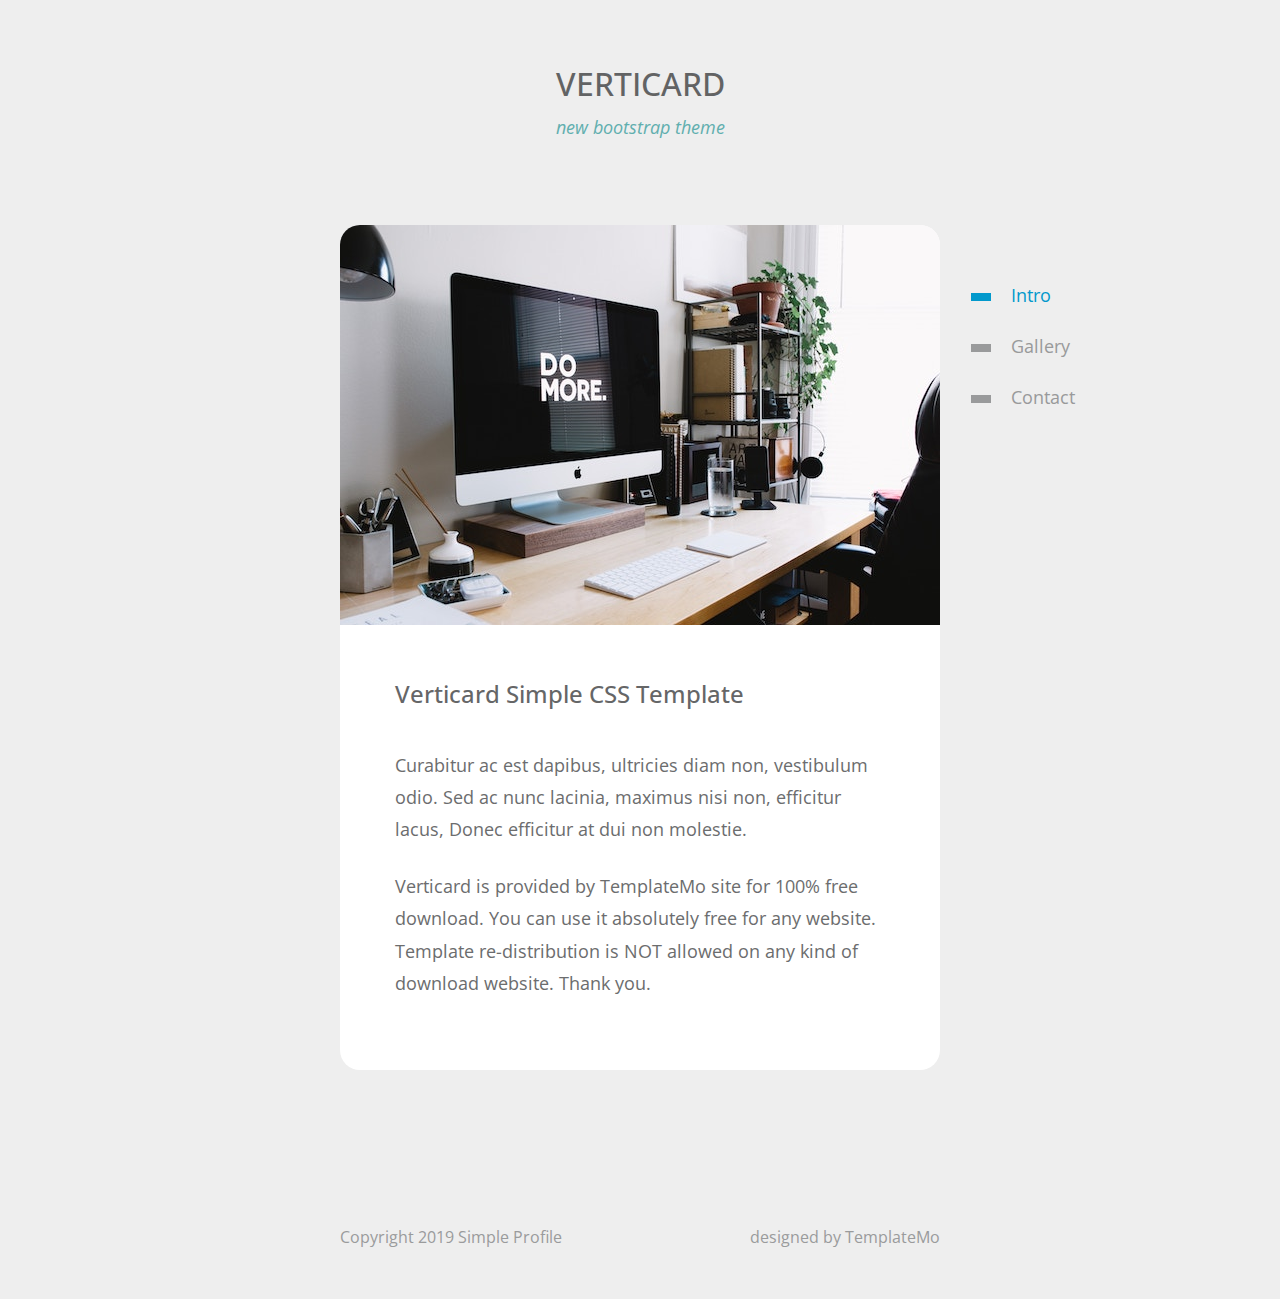
==== index.html @ 50e01ff7 "template" ====
<!DOCTYPE html>
<html lang="en">

<head>
  <meta charset="UTF-8" />
  <meta name="viewport" content="width=device-width, initial-scale=1.0" />
  <meta http-equiv="X-UA-Compatible" content="ie=edge" />
  <title>VertiCard by TemplateMo</title>

  <link rel="stylesheet" href="https://fonts.googleapis.com/css?family=Open+Sans:400,600" />
  <link rel="stylesheet" href="css/bootstrap.min.css" />
  <link rel="stylesheet" href="css/templatemo-style.css" />
<!--
Verticard Template
https://templatemo.com/tm-533-verticard
-->
</head>

<body>
  <div class="tm-page-container mx-auto">
    <header class="tm-header text-center">
      <h1 class="tm-title text-uppercase">Verticard</h1>
      <p class="tm-primary-color"><i>new bootstrap theme</i></p>
    </header>

    <section class="tm-section">
      <nav class="tm-nav">
        <ul>
          <li class="active">
            <a href="index.html"><span class="tm-nav-deco"></span>Intro</a>
          </li>
          <li>
            <a href="gallery.html"><span class="tm-nav-deco"></span>Gallery</a>
          </li>
          <li>
            <a href="contact.html"><span class="tm-nav-deco"></span>Contact</a>
          </li>
        </ul>
      </nav>
      <div class="tm-content-container">
        <figure class="mb-0">
          <img src="img/img-1.jpg" alt="Image" class="img-fluid tm-img" />
        </figure>
        <div class="tm-content">
          <h2 class="tm-page-title">Verticard Simple CSS Template</h2>
          <p class="mb-4">
            Curabitur ac est dapibus, ultricies diam non, vestibulum odio. Sed
            ac nunc lacinia, maximus nisi non, efficitur lacus, Donec efficitur
            at dui non molestie.
          </p>
          <p>
            Verticard is provided by TemplateMo site for 100% free download. You can use it absolutely free for any website. Template re-distribution is NOT allowed on any kind of download website. Thank you.
          </p>
        </div>
      </div>
    </section>

    <footer>
      <span>Copyright 2019 Simple Profile</span>
      <span>designed by TemplateMo</span>
    </footer>
  </div>
</body>

</html>
---- css/templatemo-style.css ----
/*
Verticard Template
https://templatemo.com/tm-533-verticard
*/

body {
  font-family: "Open Sans", Arial, Helvetica, sans-serif;
  font-size: 18px;
  font-weight: 400;
  overflow-x: hidden;
  background-color: #eeeeee;
  color: #6C6D6E;
}

a {
  transition: all 0.3s ease;
}

a:hover,
a:focus {
  text-decoration: none;
}

p {
  line-height: 1.8;
}

.tm-primary-color {
  color: #61AEAE;
}

.tm-secondary-color {
  color: #0099CC;
}


.tm-page-container {
  max-width: 600px;
  width: 100%;  
}

.tm-section {
  margin-bottom: 155px;
  position: relative;
}

.tm-content-container {      
  border-radius: 20px;
  background-color: white;
}

.tm-nav {
  position: absolute;
  right: -150px;
  top: 45px;
}

.tm-nav > ul > li {
  list-style: none;
}

.tm-nav > ul > li > a {
  display: block;
  padding: 12px 15px;
  color: #999A9B;
}

.tm-nav > ul > li.active > a,
.tm-nav > ul > li > a:hover,
.tm-nav > ul > li > a:focus {
  color: #0299CC;
}

.tm-nav-deco {
  display: inline-block;
  width: 20px;
  height: 8px;
  background-color: #999A9B;
  vertical-align: middle;
  margin-right: 20px;
}

.tm-nav > ul > li.active > a > .tm-nav-deco,
.tm-nav > ul > li:hover > a > .tm-nav-deco
 {
  background-color: #0299CC;
}

.tm-content {  
  padding: 55px;
}

.tm-header {
  padding: 65px 15px;
}

.tm-title {
  font-size: 2rem;
  color: #626364;
}

.tm-page-title {
  font-size: 1.5rem;
  margin-bottom: 40px;
  color: #656667;
}

.tm-img {
  border-top-left-radius: 20px;
  border-top-right-radius: 20px;  
}

footer {
  font-size: 1rem;
  display: flex;
  justify-content: space-between;
  padding-bottom: 50px;
  color: #9A9B9C;
}

.tm-footer-link {
  color: #9A9B9C;
}

/* 
  Gallery Item Hover Effect
  https://tympanus.net/codrops/2014/06/19/ideas-for-subtle-hover-effects/
*/

/* Common style */
.tm-gallery-item figure {
	position: relative;	
	overflow: hidden;
	margin-bottom: 0;
	background: #3085a3;
	text-align: center;
	cursor: pointer;
}

.tm-gallery-item figure img {
	position: relative;
	display: block;
	min-height: 100%;
	max-width: 100%;
	opacity: 0.8;
}

.tm-gallery-item figure figcaption {
	color: #fff;
	text-transform: uppercase;
	font-size: 1.25em;
	-webkit-backface-visibility: hidden;
	backface-visibility: hidden;
}

.tm-gallery-item figure figcaption::before,
.tm-gallery-item figure figcaption::after {
	pointer-events: none;
}

.tm-gallery-item figure figcaption,
.tm-gallery-item figure figcaption > a {
	position: absolute;
	top: 0;
	left: 0;
	width: 100%;
	height: 100%;
}

/* Anchor will cover the whole item by default */
/* For some effects it will show as a button */
.tm-gallery-item figure figcaption > a {
	z-index: 1000;
	text-indent: 200%;
	white-space: nowrap;
	font-size: 0;
	opacity: 0;
}

.tm-gallery-item figure h2 {
	word-spacing: -0.15em;
	font-weight: 300;
}

.tm-gallery-item figure h2 span {	font-weight: 800; }

.tm-gallery-item figure h2,
.tm-gallery-item figure p {
	margin: 0;
}

.tm-gallery-item figure p {
	letter-spacing: 1px;
	font-size: 60.5%;
	max-width: 200px;
	margin: 0 auto;
}

/*---------------*/
/***** Bubba *****/
/*---------------*/

figure.effect-bubba {	background: #9e5406; }

figure.effect-bubba img {
	opacity: 1;
	-webkit-transition: opacity 0.35s;
	transition: opacity 0.35s;
}

figure.effect-bubba:hover img {
	opacity: 0.4;
}

figure.effect-bubba figcaption::before,
figure.effect-bubba figcaption::after {
	position: absolute;
	top: 15px;
	right: 15px;
	bottom: 15px;
	left: 15px;
	content: '';
	opacity: 0;
	-webkit-transition: opacity 0.35s, -webkit-transform 0.35s;
	transition: opacity 0.35s, transform 0.35s;
}

figure.effect-bubba figcaption::before {
	border-top: 1px solid #fff;
	border-bottom: 1px solid #fff;
	-webkit-transform: scale(0,1);
	transform: scale(0,1);
}

figure.effect-bubba figcaption::after {
	border-right: 1px solid #fff;
	border-left: 1px solid #fff;
	-webkit-transform: scale(1,0);
	transform: scale(1,0);
}

figure.effect-bubba h2 {
	font-size: 1.5rem;	
	-webkit-transition: -webkit-transform 0.35s;
	transition: transform 0.35s;
	-webkit-transform: translate3d(0,-5px,0);
	transform: translate3d(0,-5px,0);
	opacity: 0;
}

figure.effect-bubba p {
	width: 100%;
	padding: 10px;
	opacity: 0;
	-webkit-transition: opacity 0.35s, -webkit-transform 0.35s;
	transition: opacity 0.35s, transform 0.35s;
	-webkit-transform: translate3d(0,20px,0);
	transform: translate3d(0,20px,0);
}

figure.effect-bubba:hover figcaption::before,
figure.effect-bubba:hover figcaption::after {
	opacity: 1;
	-webkit-transform: scale(1);
	transform: scale(1);
}

figure.effect-bubba:hover h2,
figure.effect-bubba:hover p {
	opacity: 1;
	-webkit-transform: translate3d(0,0,0);
	transform: translate3d(0,0,0);
}

.tm-gallery {
  margin-top: 40px;
  margin-left: -30px;
  margin-right: -30px;
  margin-bottom: -20px;
}

.tm-gallery-item {
	margin-top: 15px;
	margin-bottom: 15px;
	max-width: 270px;
}

.tm-content-2 {
	padding-left: 45px;
	padding-right: 45px;
}

figcaption {
	display: flex;
	flex-direction: column;
	align-items: center;
	justify-content: center;
}

.tm-img-overlay-wrap {
	position: relative;
	min-height: 280px;
	background-image: url(../img/contact.jpg);
	background-repeat: no-repeat;
	background-size: cover;
	border-top-left-radius: 20px;
	border-top-right-radius: 20px;
}

.tm-img-overlay {
	border-top-left-radius: 20px;
	border-top-right-radius: 20px;
	position: absolute;
	top: 0;
	left: 0;
	width: 100%;
	height: 100%;
	background-color: rgba(0,0,0,0.5);
}

.tm-img-overlay-text {
	position: relative;
	z-index: 1000;
}

.tm-contact-form {
	max-width: 380px;
}

.form-group {
	margin-bottom: 35px;
}

.btn {
	font-size: 1.1rem;
	padding: 10px 35px;
	border: none;
}

.btn-primary {
	background-color: #9999CC;
}

.btn-primary:hover,
.btn-primary:focus {
	background-color: #9a9afc;
}

.tm-small {
	font-size: 90%;
}

@media (max-width: 945px) {
  .tm-nav {
    position: static;
  }

  .tm-page-container {
    padding-left: 15px;
    padding-right: 15px;
  }
}

@media (max-width: 575px) {
	.tm-gallery-item {
		max-width: 100%;
		height: auto;
	}
}

@media (max-width: 480px) {
  footer {
    display: block;
  }

  footer span {
    display: block;
    padding: 15px;
  }
}
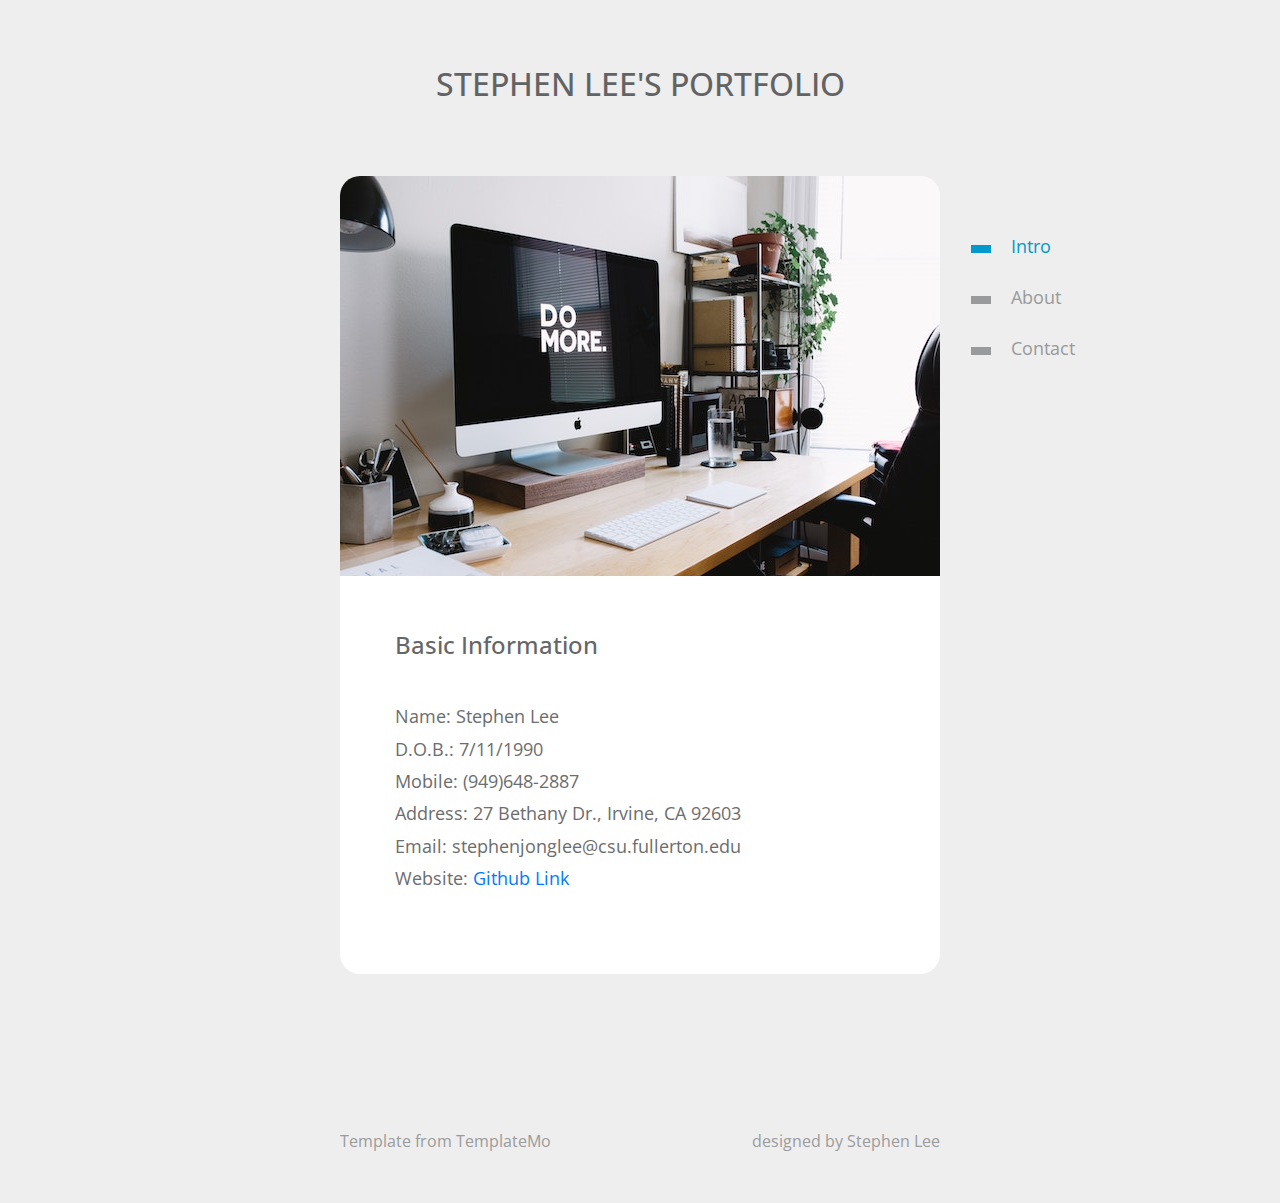
==== commit 5b886897: "updated info" ====
--- a/index.html
+++ b/index.html
@@ -19,8 +19,7 @@
 <body>
   <div class="tm-page-container mx-auto">
     <header class="tm-header text-center">
-      <h1 class="tm-title text-uppercase">Verticard</h1>
-      <p class="tm-primary-color"><i>new bootstrap theme</i></p>
+      <h1 class="tm-title text-uppercase">Stephen Lee's Portfolio</h1>
     </header>
 
     <section class="tm-section">
@@ -30,7 +29,7 @@
             <a href="index.html"><span class="tm-nav-deco"></span>Intro</a>
           </li>
           <li>
-            <a href="gallery.html"><span class="tm-nav-deco"></span>Gallery</a>
+            <a href="about.html"><span class="tm-nav-deco"></span>About</a>
           </li>
           <li>
             <a href="contact.html"><span class="tm-nav-deco"></span>Contact</a>
@@ -42,22 +41,22 @@
           <img src="img/img-1.jpg" alt="Image" class="img-fluid tm-img" />
         </figure>
         <div class="tm-content">
-          <h2 class="tm-page-title">Verticard Simple CSS Template</h2>
+          <h2 class="tm-page-title">Basic Information</h2>
           <p class="mb-4">
-            Curabitur ac est dapibus, ultricies diam non, vestibulum odio. Sed
-            ac nunc lacinia, maximus nisi non, efficitur lacus, Donec efficitur
-            at dui non molestie.
-          </p>
-          <p>
-            Verticard is provided by TemplateMo site for 100% free download. You can use it absolutely free for any website. Template re-distribution is NOT allowed on any kind of download website. Thank you.
+            Name: Stephen Lee <br>
+            D.O.B.: 7/11/1990 <br>
+            Mobile: (949)648-2887 <br>
+            Address: 27 Bethany Dr., Irvine, CA 92603 <br>
+            Email: stephenjonglee@csu.fullerton.edu <br>
+            Website: <a href="https://github.com/stephenjonglee/">Github Link</a>
           </p>
         </div>
       </div>
     </section>
 
     <footer>
-      <span>Copyright 2019 Simple Profile</span>
-      <span>designed by TemplateMo</span>
+      <span>Template from TemplateMo</span>
+      <span>designed by Stephen Lee</span>
     </footer>
   </div>
 </body>
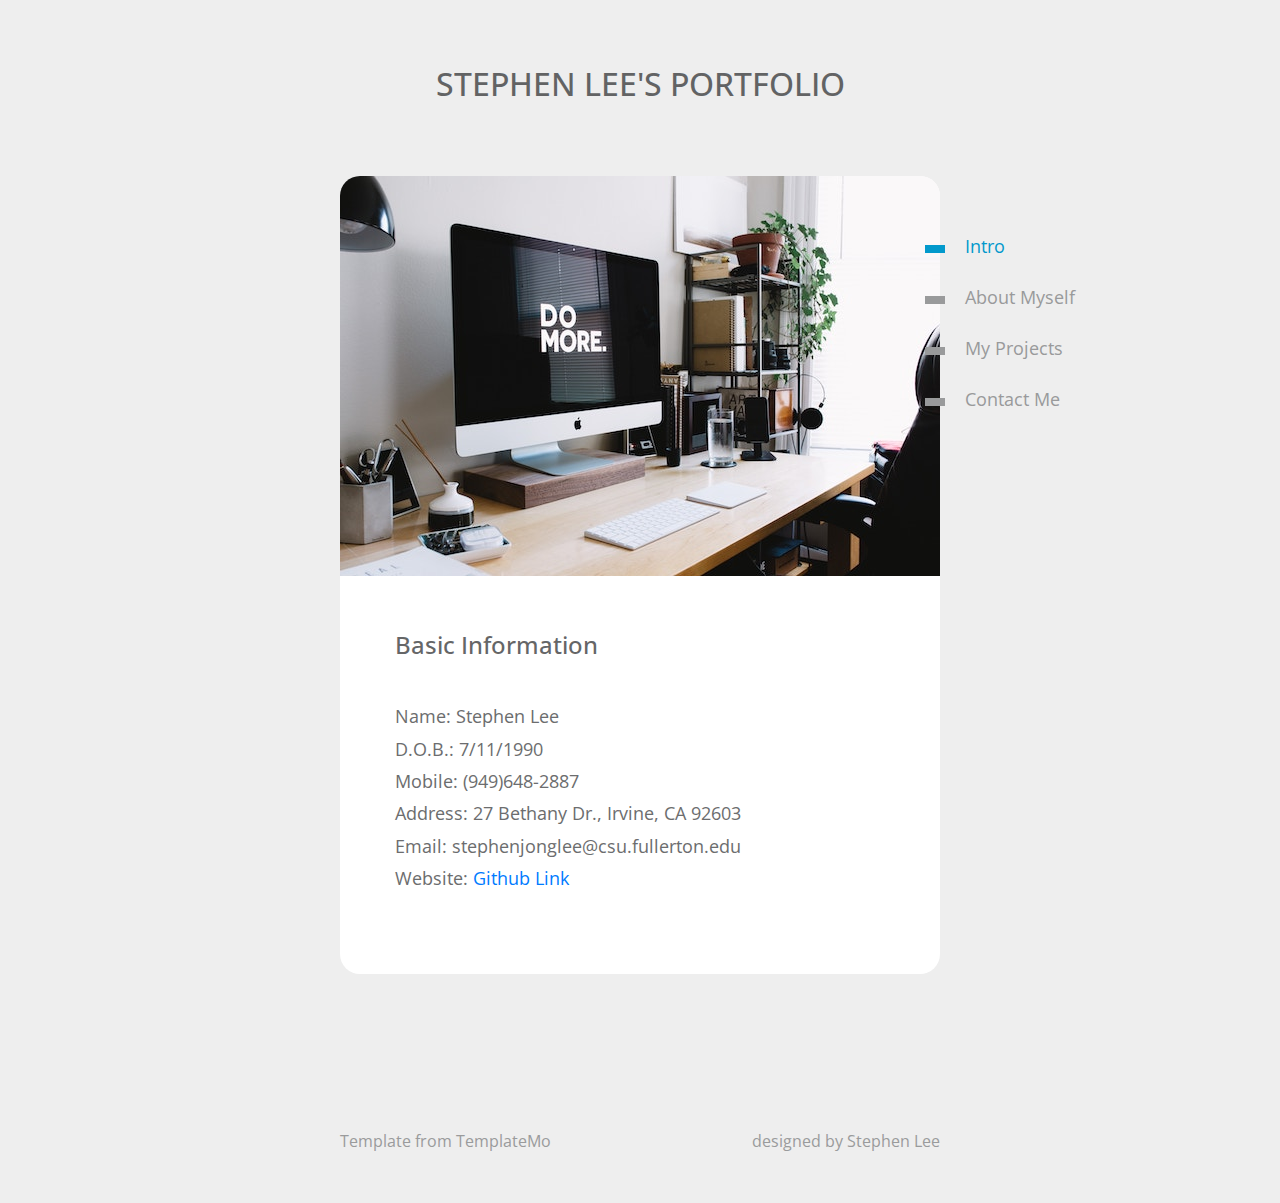
==== commit 97a4602b: "updated projects" ====
--- a/index.html
+++ b/index.html
@@ -29,10 +29,13 @@
             <a href="index.html"><span class="tm-nav-deco"></span>Intro</a>
           </li>
           <li>
-            <a href="about.html"><span class="tm-nav-deco"></span>About</a>
+            <a href="about.html"><span class="tm-nav-deco"></span>About Myself</a>
           </li>
           <li>
-            <a href="contact.html"><span class="tm-nav-deco"></span>Contact</a>
+            <a href="projects.html"><span class="tm-nav-deco"></span>My Projects</a>
+          </li>
+          <li>
+            <a href="contact.html"><span class="tm-nav-deco"></span>Contact Me</a>
           </li>
         </ul>
       </nav>
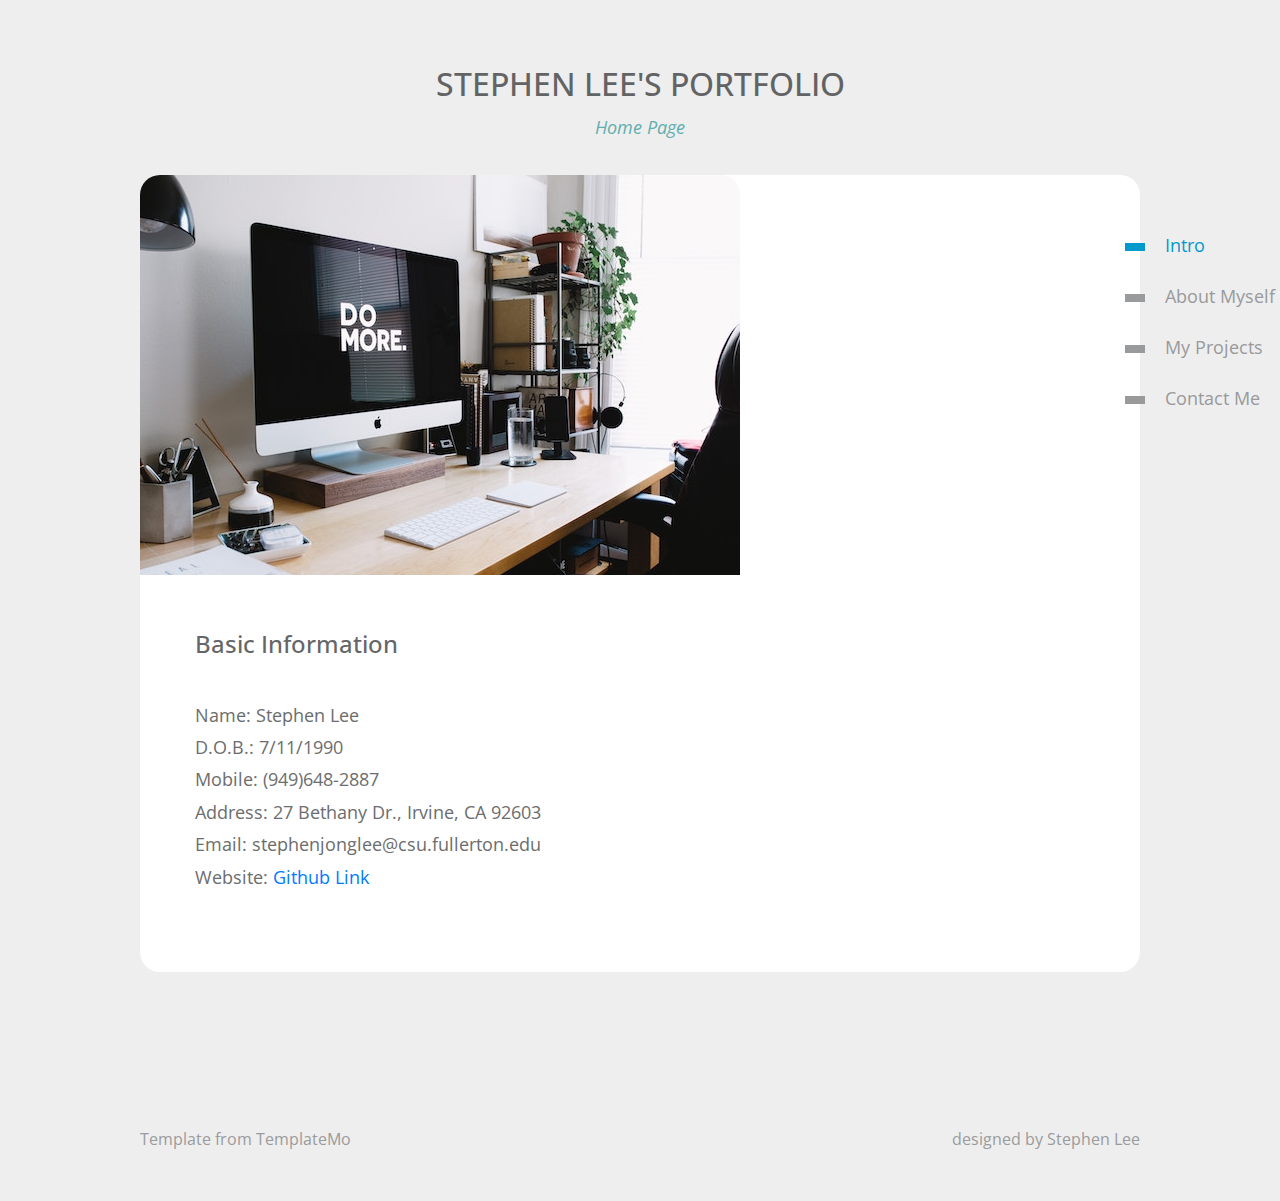
==== commit 82641bf4: "changed css" ====
--- a/index.html
+++ b/index.html
@@ -5,7 +5,7 @@
   <meta charset="UTF-8" />
   <meta name="viewport" content="width=device-width, initial-scale=1.0" />
   <meta http-equiv="X-UA-Compatible" content="ie=edge" />
-  <title>VertiCard by TemplateMo</title>
+  <title>Stephen Lee's Portfolio</title>
 
   <link rel="stylesheet" href="https://fonts.googleapis.com/css?family=Open+Sans:400,600" />
   <link rel="stylesheet" href="css/bootstrap.min.css" />
@@ -20,6 +20,7 @@
   <div class="tm-page-container mx-auto">
     <header class="tm-header text-center">
       <h1 class="tm-title text-uppercase">Stephen Lee's Portfolio</h1>
+      <p class="tm-primary-color"><i>Home Page</i></p>
     </header>
 
     <section class="tm-section">
--- a/css/templatemo-style.css
+++ b/css/templatemo-style.css
@@ -35,7 +35,7 @@
 
 
 .tm-page-container {
-  max-width: 600px;
+  max-width: 1000px;
   width: 100%;  
 }
 
@@ -91,7 +91,8 @@
 }
 
 .tm-header {
-  padding: 65px 15px;
+	padding-top: 65px;
+	padding-bottom: 15px;
 }
 
 .tm-title {
